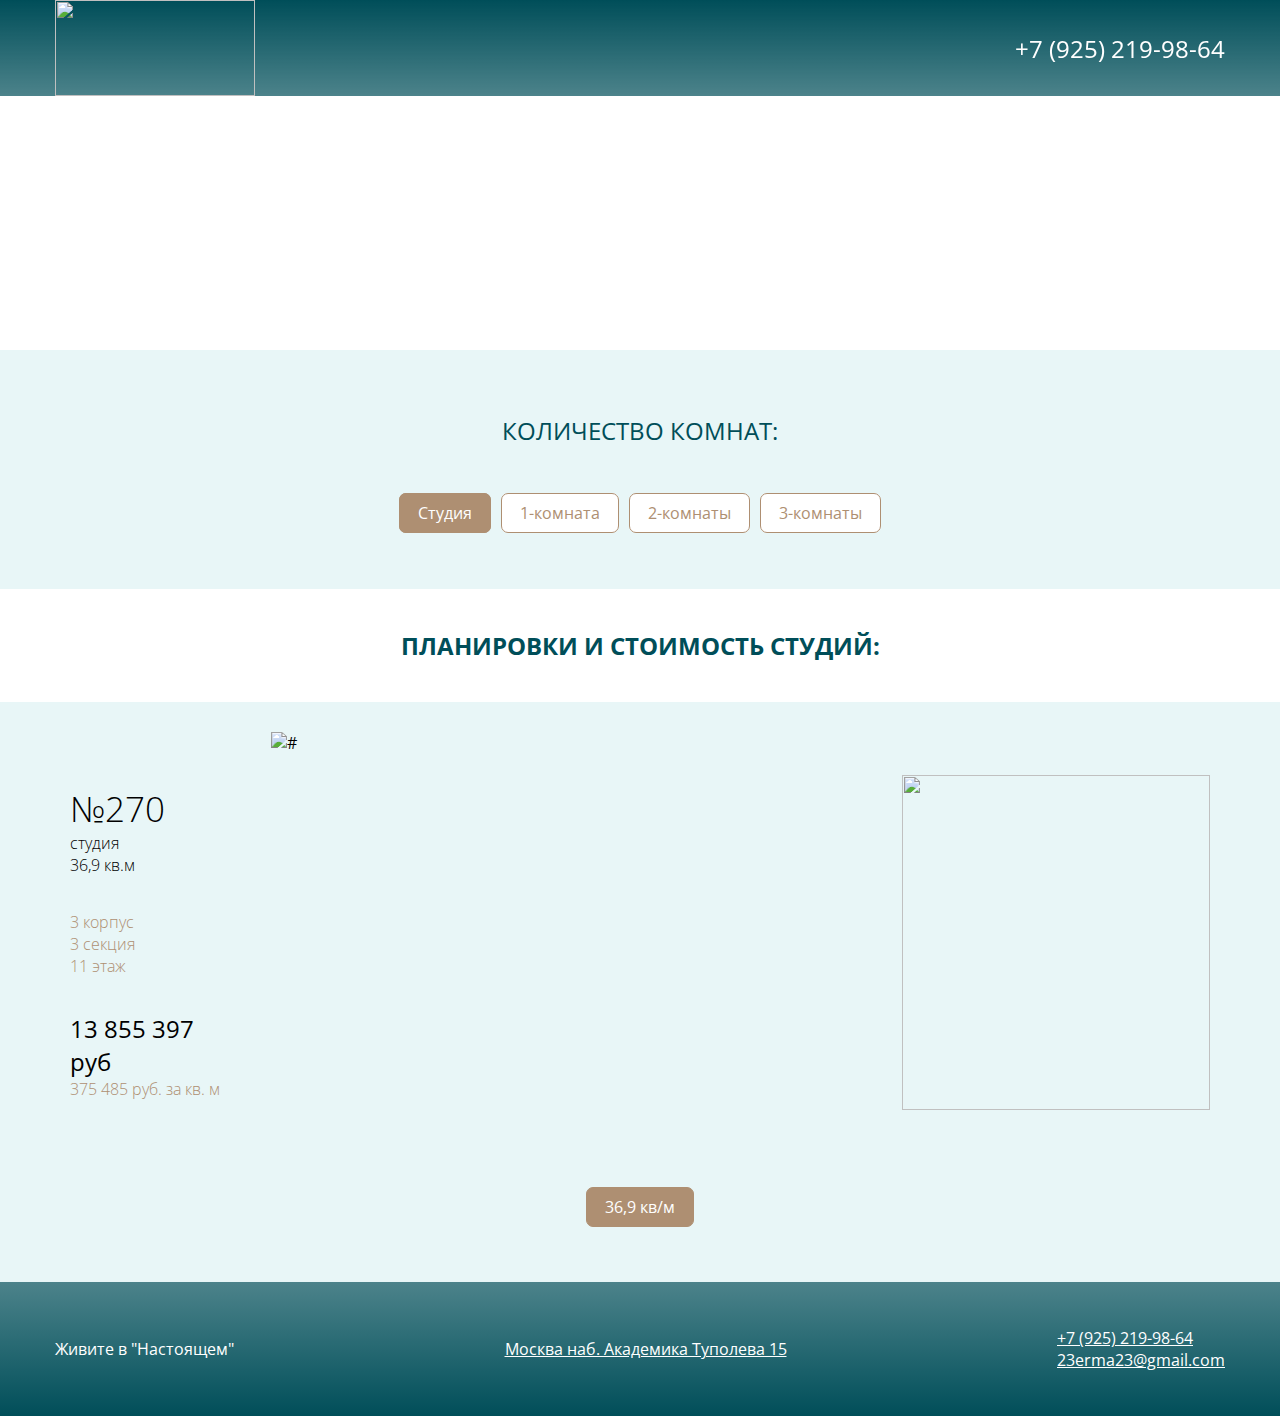
==== apart-room.html @ 4d479dc5 "16" ====
<!DOCTYPE html>
<html lang="ru">
    <head>
        <meta charset="utf-8">
        <title>Настоящее</title>
        <link rel="shortcut icon" href="img/icon.png" type="image/png">
        <link href="https://fonts.googleapis.com/css2?family=Open+Sans:wght@300;400;700&family=Quicksand:wght@300;400;700&display=swap" rel="stylesheet">
        <link rel="stylesheet" href="css/normalize.css">
        <link rel="stylesheet" href="css/style.css">
        <meta name="viewport" content="width=device-width">
    </head>
    <body>
    <header class="header">
        <div class="nav-container">
            <div class="nav-wrapper">
                <a class="logo" href="index.html">
                    <img src="img/logo.png" width="200" height="96">
                </a>
                <a class="telephone" href="tel:+79252199864" aria-label="Номер телефона +79252199864">+7 (925) 219-98-64</a>
            </div>
        </div>
    </header>
    <main>
        <div class="room-wrapper">
            <section class="main-room">
                <p>количество комнат:</p>
                <ul>
                    <li><a class="active" href="apart-room.html">Студия</a></li>
                    <li><a href="one-room.html">1-комната</a></li>
                    <li><a href="two-room.html">2-комнаты</a></li>
                    <li><a href="three-room.html">3-комнаты</a></li>
                    <!-- <li><a href="four-room.html">4-комнаты</a></li> -->
                </ul>
            </section>
        </div>
        <h2 class="title-one-room">планировки и стоимость студий:</h2>
        <div class="room-wrapper">
            <section class="room">
                <div class="choice-scheme">
                    <input class="choice-1" id="choice-1" type="radio" name="choice">
                    <input class="choice-2" id="choice-2" type="radio" name="choice">
                    <input class="choice-3" id="choice-3" type="radio" name="choice" checked>
                    <input class="choice-4" id="choice-4" type="radio" name="choice">
                    <div class="option-wrap">
                        <div class="option-1">
                            <div class="room-title">
                                <h2 class="namber">№390</h2>
                                <p class="namber-article">студия<br/>34,8 кв.м</p>
                                <p class="room-article">1 корпус<br/>5 секция<br/>3 этаж</p>
                                <p class="price">10 774 706 руб</p>
                                <p class="price-meter">309 618 руб. за кв. м</p>
                            </div>
                            <img class="scheme" src="img/1s34.jpg" width="544" height="420" alt="#">
                        </div>
                        <div class="option-2">
                            <div class="room-title">
                                <h2 class="namber">№74</h2>
                                <p class="namber-article">студия<br/>35 кв.м</p>
                                <p class="room-article">2 корпус<br/>3 секция<br/>4 этаж</p>
                                <p class="price">10 579 800 руб</p>
                                <p class="price-meter">302 280 руб. за кв. м</p>
                            </div>
                            <img class="scheme" src="img/1s35.jpg" width="545" height="420" alt="#">
                        </div>
                        <div class="option-3">
                            <div class="room-title">
                                <h2 class="namber">№270</h2>
                                <p class="namber-article">студия<br/>36,9 кв.м</p>
                                <p class="room-article">3 корпус<br/>3 секция<br/>11 этаж</p>
                                <p class="price">13 855 397 руб</p>
                                <p class="price-meter">375 485 руб. за кв. м</p>
                            </div>
                            <img class="scheme" src="img/1s37.jpg" width="566" height="420" alt="#">
                            <img src="img/plan_3_3.png" width="308" height="335">
                        </div>
                    </div>
                    <div class="choice-button">
                        <!-- <label class="k35" for="choice-1">34,8 кв/м</label>
                        <label class="k40" for="choice-2">35 кв/м</label> -->
                        <label class="k43" for="choice-3">36,9 кв/м</label>
                    </div>
                </div>
            </section>
        </div>
    </main>
    <footer class="footer">
        <div class="container">
            <p class="title-footer">Живите в "Настоящем"</p>
            <a href="#" class="address">Москва наб. Академика Туполева 15</a>
            <div class="contacts">
                <a href="tel:+79252199864"  aria-label="Номер телефона">+7 (925) 219-98-64</a>
                <a href="mailto:23erma23@gmail.com" aria-label="Обратная связь">23erma23@gmail.com</a>
            </div>
        </div>
    </footer>
    </body>
</html>
---- css/style.css ----
/* Base */

:root {
	--white: #FFFFFF;
	--font-white: #FFFFFF;
	--font-black: #000000;
	--font-brown: #ae8f72;
	--batton-brown: #ccb39c;
	--background: #e8f6f7;
	--button: #004e59;
	--logo: #7aa9ab;
}

/* Global */

body {
	width: 100%;
	margin: 0;
	padding: 0;
	font-family: 'Open Sans', 'Quicksand', sans-serif;
}

/* Header */

.header {
	width: 100%;
	height: 350px;
	background: url(../img/7.jpg);
	background-repeat: no-repeat;
	background-size: cover;
}

.nav-container {
	width: 100%;
	position: fixed;
	background: linear-gradient(#004e59, rgba(0,78,89,0.7));
}

.nav-wrapper {
	max-width: 1170px;
	margin: 0 auto;
	padding: 0 15px;
	height: auto;
	display: flex;
	justify-content: space-between;
	align-items: center;
}

.logo {
	width: 200px;
	height: 96px;
}

.header-nav {
}

.header-nav-item {
	display: flex;
	justify-content: space-around;
	flex-wrap: wrap;
	text-align: center;
	list-style: none;
	margin: 0;
}

.header-nav-item a {
	text-decoration: none;
	text-transform: uppercase;
	font-size: 24px;
	color: var(--white);
	padding: 0 10px;
}

.header-nav-item a:hover {
	color: var(--logo);
}

.telephone {
	color: var(--white);
	font-size: 24px;
	text-decoration: none;
}

.telephone:hover {
	color: var(--logo);
}

/* Main */

.title {
	max-width: 960px;
	padding: 0 15px;
	margin: 70px auto;
}

.title h1 {
	font-size: 24px;
	text-transform: uppercase;
	text-align: center;
	color: var(--button);
}

.title p {
	font-size: 16px;
	text-transform: uppercase;
	text-align: center;
	color: var(--font-brown);
}

.gallery-wrapper {

}

.gallery {
	width: 100%;
	height: auto;
	display: grid;
	grid-template-rows: repeat(3, 180px);
    grid-template-columns: repeat(3, 33.33%);
    overflow: hidden;
    margin-bottom: 5px;
}

.gallery-item img {
	display: block;
	width: 100%;
	min-width: 360px;
	height: auto;
	border: 5px solid var(--white);
}

.title-one-room {
	font-size: 24px;
	text-transform: uppercase;
	text-align: center;
	color: var(--button);
	margin: 40px auto;
	padding: 0 15px;
}

.room-wrapper {
	width: 100%;
	background-color: var(--background);
}

.room {
	max-width: 1170px;
	margin: 0 auto;
	display: flex;
	flex-direction: row;
	justify-content: center;
	align-items: center;
	background-color: var(--background);
}

.main-room {
	max-width: 1170px;
	margin: 0 auto;
	padding-top: 40px;
	display: flex;
	flex-direction: column;
	justify-content: space-around;
	align-items: center;
	background-color: var(--background);
}

.main-room p {
	font-size: 24px;
	text-transform: uppercase;
	text-align: center;
	color: var(--button);
}

.main-room ul {
	display: flex;
	justify-content: center;
	flex-direction: row;
	flex-wrap: wrap;
	align-items: center;
	padding: 0;
	margin-bottom: 50px;
}

.main-room li {
	list-style: none;
	margin: 15px 5px;
}

.main-room a {
	padding: 8px 18px;
	background-color: var(--white);
	border: 1px solid var(--font-brown);
	border-radius: 7px;
	color: var(--font-brown);
	box-sizing: border-box;
	cursor: pointer;
	text-decoration: none;
}

.main-room a:hover {
	background-color: var(--batton-brown);
	color: var(--white);
	border: 1px solid var(--batton-brown);
}

.main-room .active {
	background-color: var(--font-brown);
	color: var(--white);
}

.choice-scheme input {
	display: none;
}

.choice-scheme {
	display: flex;
	justify-content: space-around;
	flex-wrap: wrap;
	margin-bottom: 50px;
	flex-grow: 2;
}

.option-wrap {
	width: 100%;
}

.scheme {
	margin: 30px 0;
	width: 100%;
	max-width: 600px;
	height: auto;
	max-height: 420px;
}

.option-1,
.option-2,
.option-3,
.option-4 {
	display: none;
}

.choice-1:checked ~ .option-wrap .option-1,
.choice-2:checked ~ .option-wrap .option-2,
.choice-3:checked ~ .option-wrap .option-3,
.choice-4:checked ~ .option-wrap .option-4 {
	display: flex;
	justify-content: space-around;
	flex-wrap: wrap;
	align-items: center;
}

.choice-1:checked ~ .choice-button .k35,
.choice-2:checked ~ .choice-button .k40,
.choice-3:checked ~ .choice-button .k43,
.choice-4:checked ~ .choice-button .k56 {
	background-color: var(--font-brown);
	color: var(--white);
}

.choice-button label {
	padding: 8px 18px;
	margin: 5px 5px;
	background-color: var(--white);
	border: 1px solid var(--font-brown);
	border-radius: 7px;
	color: var(--font-brown);
	box-sizing: border-box;
	cursor: pointer;
}

.choice-button label:hover {
	background-color: var(--batton-brown);
	color: var(--white);
	border: 1px solid var(--batton-brown);
}

.choice-button {
	display: flex;
	flex-wrap: wrap;
	justify-content: center;
}

.namber {
	font-weight: 300;
	font-size: 35px;
	margin: 0;
}

.namber-article {
	margin: 0;
}

.room-title {
	font-weight: 300;
	flex-basis: 170px;
	display: flex;
	flex-direction: column;
	justify-content: center;
}

.room-article,
.price-meter {
	color: var(--font-brown);
	margin: 0;
}

.price {
	font-weight: 400;
	font-size: 24px;
	margin: 0;
}

.room-article {
	padding: 35px 0;
}

@media (max-width: 767px) {
	.room {
		flex-wrap: wrap;
	}
	.header {
	height: 150px;
	}
	.logo img {
	width: 100px;
	height: 48px;
	}
	.logo {
	width: 100px;
	height: 48px;
	}
	.header-nav-item a {
	font-size: 16px;
	padding: 0 10px;
	}
	.telephone {
	font-size: 16px;
	}
}

/* Footer */

.footer {
	width: 100%;
	background: linear-gradient(rgba(0,78,89,0.7), #004e59);

}

.container {
	max-width: 1170px;
	padding: 40px 15px;
	margin: 0 auto;
	display: flex;
	flex-wrap: wrap;
	justify-content: space-between;
	align-items: center;
}

.title-footer,
.address,
.contacts a {
	color: var(--white);
}

.contacts {
	display: flex;
	flex-direction: column;
}
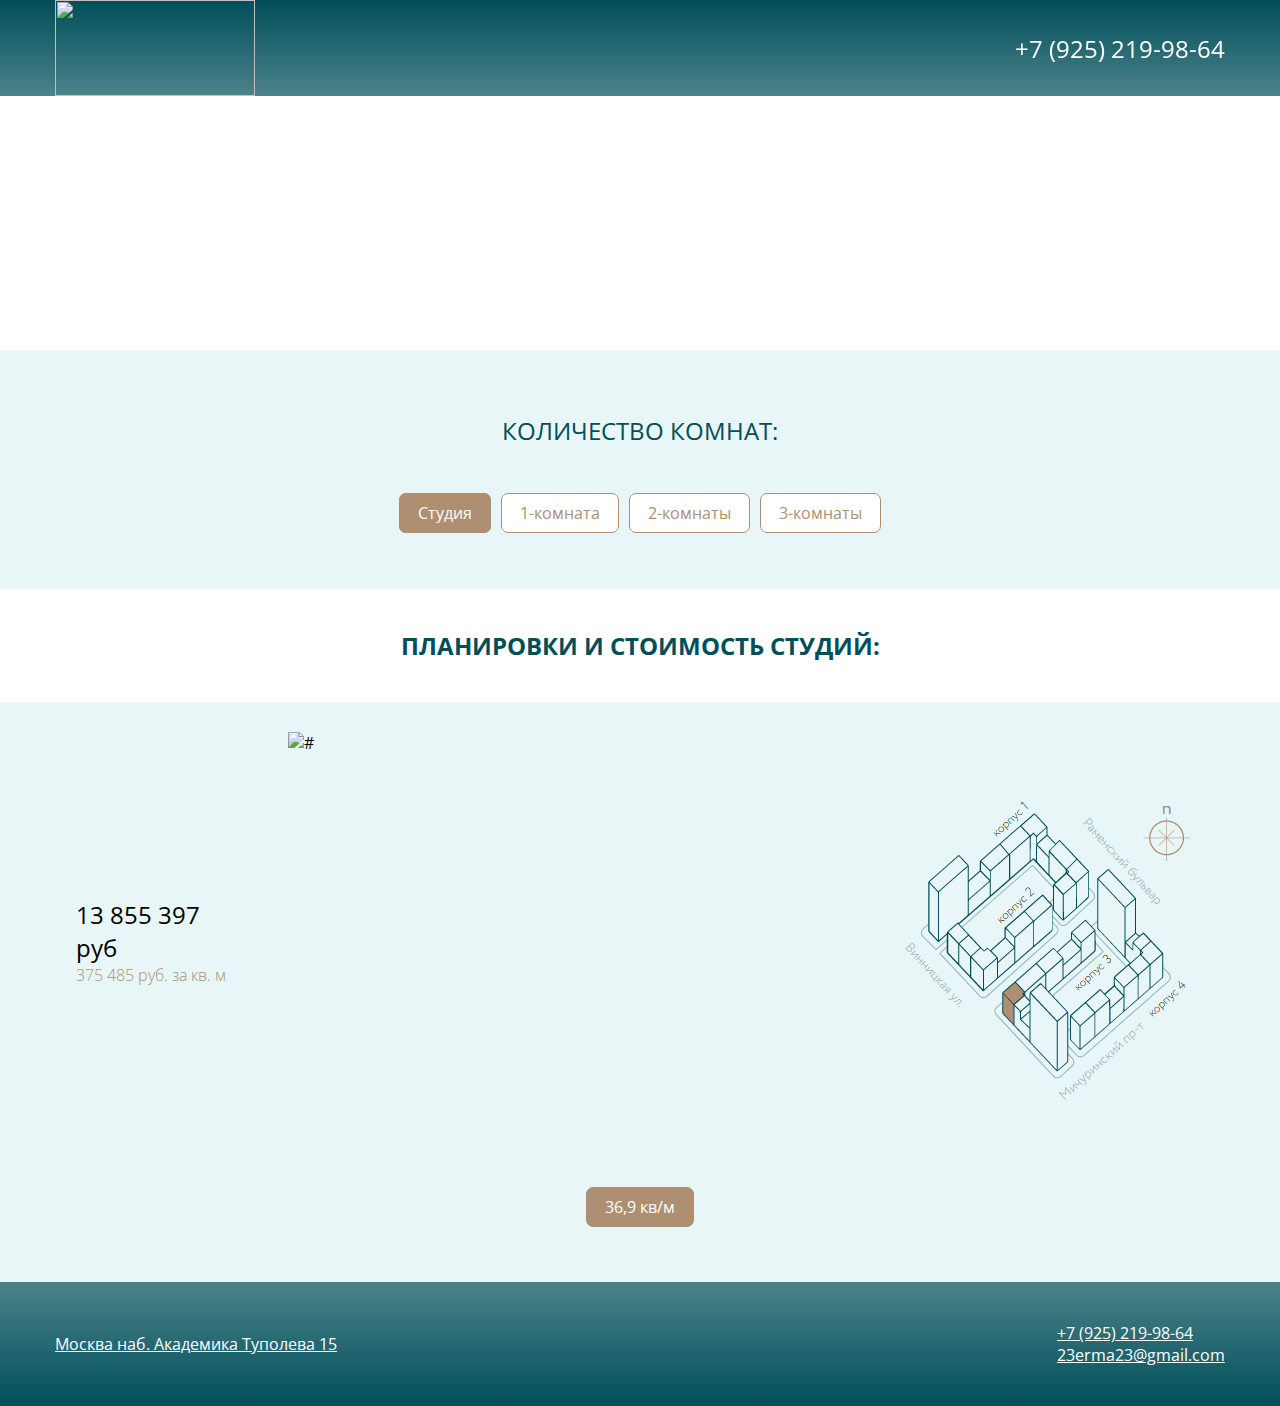
==== commit 9a09b643: "17" ====
--- a/apart-room.html
+++ b/apart-room.html
@@ -5,7 +5,6 @@
         <title>Настоящее</title>
         <link rel="shortcut icon" href="img/icon.png" type="image/png">
         <link href="https://fonts.googleapis.com/css2?family=Open+Sans:wght@300;400;700&family=Quicksand:wght@300;400;700&display=swap" rel="stylesheet">
-        <link rel="stylesheet" href="css/normalize.css">
         <link rel="stylesheet" href="css/style.css">
         <meta name="viewport" content="width=device-width">
     </head>
@@ -42,31 +41,11 @@
                     <input class="choice-3" id="choice-3" type="radio" name="choice" checked>
                     <input class="choice-4" id="choice-4" type="radio" name="choice">
                     <div class="option-wrap">
-                        <div class="option-1">
-                            <div class="room-title">
-                                <h2 class="namber">№390</h2>
-                                <p class="namber-article">студия<br/>34,8 кв.м</p>
-                                <p class="room-article">1 корпус<br/>5 секция<br/>3 этаж</p>
-                                <p class="price">10 774 706 руб</p>
-                                <p class="price-meter">309 618 руб. за кв. м</p>
-                            </div>
-                            <img class="scheme" src="img/1s34.jpg" width="544" height="420" alt="#">
-                        </div>
-                        <div class="option-2">
-                            <div class="room-title">
-                                <h2 class="namber">№74</h2>
-                                <p class="namber-article">студия<br/>35 кв.м</p>
-                                <p class="room-article">2 корпус<br/>3 секция<br/>4 этаж</p>
-                                <p class="price">10 579 800 руб</p>
-                                <p class="price-meter">302 280 руб. за кв. м</p>
-                            </div>
-                            <img class="scheme" src="img/1s35.jpg" width="545" height="420" alt="#">
-                        </div>
                         <div class="option-3">
                             <div class="room-title">
-                                <h2 class="namber">№270</h2>
+                                <!-- <h2 class="namber">№270</h2>
                                 <p class="namber-article">студия<br/>36,9 кв.м</p>
-                                <p class="room-article">3 корпус<br/>3 секция<br/>11 этаж</p>
+                                <p class="room-article">3 корпус<br/>3 секция<br/>11 этаж</p> -->
                                 <p class="price">13 855 397 руб</p>
                                 <p class="price-meter">375 485 руб. за кв. м</p>
                             </div>
@@ -75,8 +54,6 @@
                         </div>
                     </div>
                     <div class="choice-button">
-                        <!-- <label class="k35" for="choice-1">34,8 кв/м</label>
-                        <label class="k40" for="choice-2">35 кв/м</label> -->
                         <label class="k43" for="choice-3">36,9 кв/м</label>
                     </div>
                 </div>
@@ -85,7 +62,6 @@
     </main>
     <footer class="footer">
         <div class="container">
-            <p class="title-footer">Живите в "Настоящем"</p>
             <a href="#" class="address">Москва наб. Академика Туполева 15</a>
             <div class="contacts">
                 <a href="tel:+79252199864"  aria-label="Номер телефона">+7 (925) 219-98-64</a>
--- a/css/style.css
+++ b/css/style.css
@@ -226,10 +226,10 @@
 
 .scheme {
 	margin: 30px 0;
-	width: 100%;
 	max-width: 600px;
 	height: auto;
 	max-height: 420px;
+	object-fit: contain;
 }
 
 .option-1,
@@ -319,22 +319,25 @@
 		flex-wrap: wrap;
 	}
 	.header {
-	height: 150px;
+		height: 150px;
 	}
 	.logo img {
-	width: 100px;
-	height: 48px;
+		width: 100px;
+		height: 48px;
 	}
 	.logo {
-	width: 100px;
-	height: 48px;
+		width: 100px;
+		height: 48px;
+	}
+	.scheme {
+		width: 100%;
 	}
 	.header-nav-item a {
-	font-size: 16px;
-	padding: 0 10px;
+		font-size: 16px;
+		padding: 0 10px;
 	}
 	.telephone {
-	font-size: 16px;
+		font-size: 16px;
 	}
 }
 
